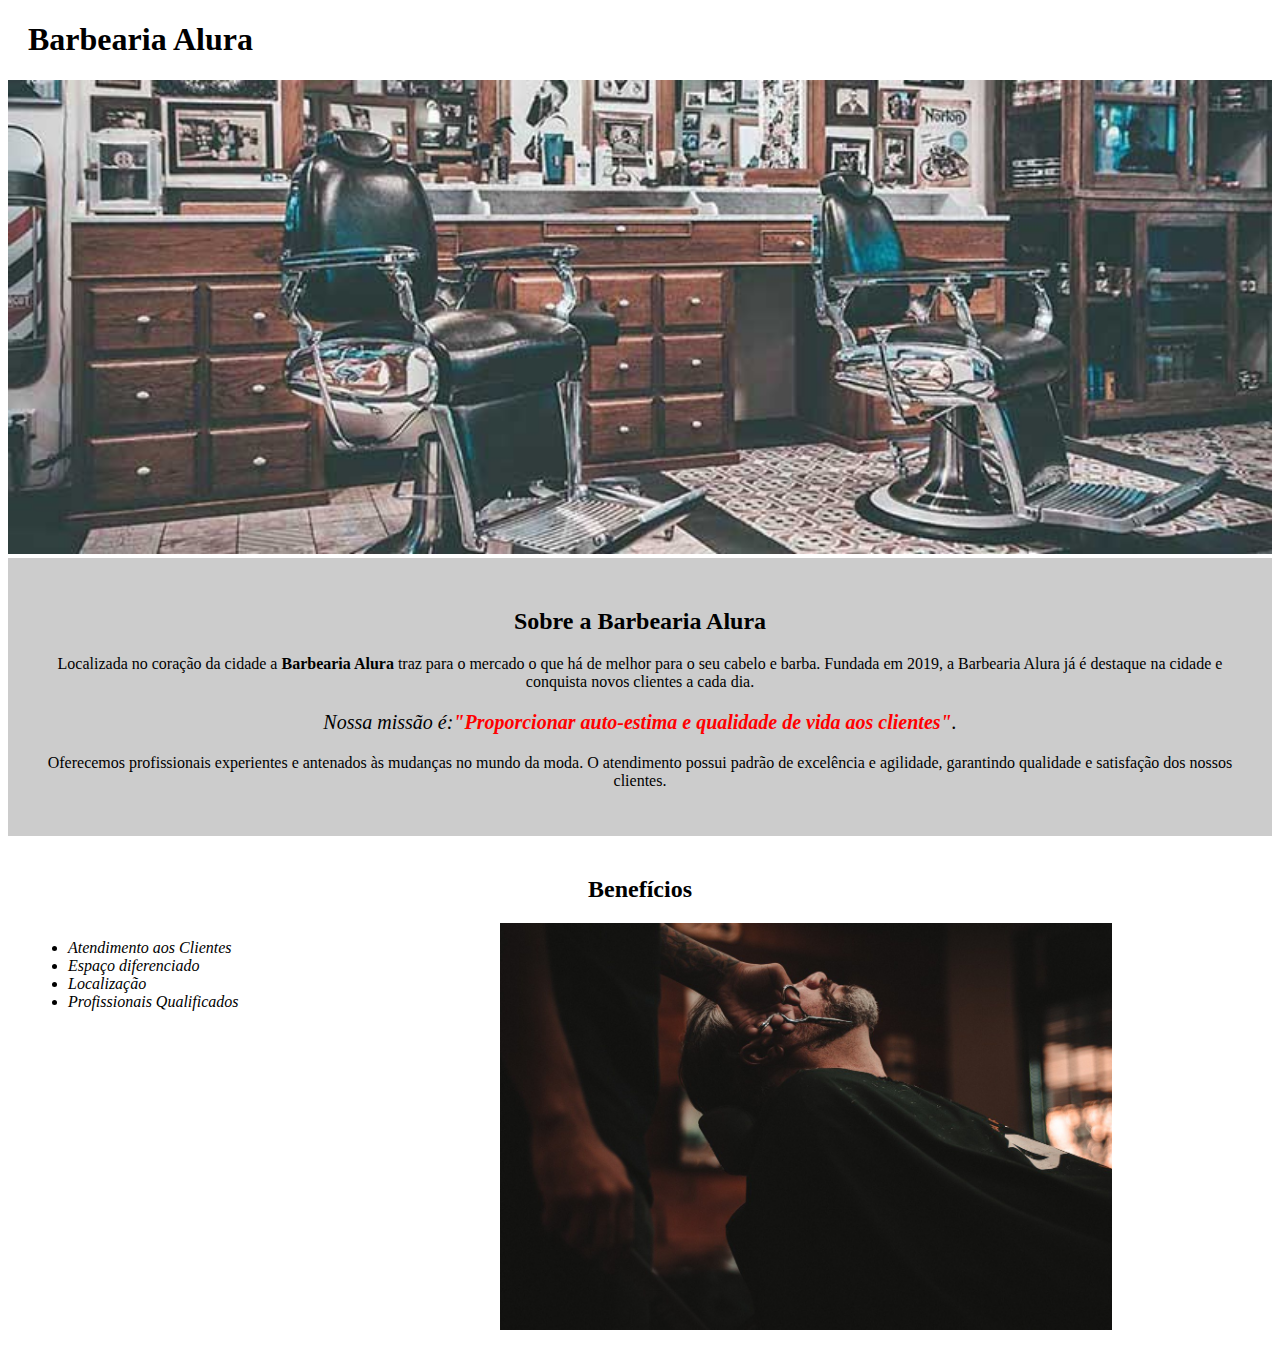
==== index.html @ 4d6434f4 "first commit" ====
<!DOCTYPE html>
<html lang="pt-br">
  <head>
    <meta charset="UTF-8" />
    <link rel="stylesheet" href="style-home.css" />
    <meta http-equiv="X-UA-Compatible" content="IE=edge" />
    <meta name="viewport" content="width=device-width, initial-scale=1.0" />
    <title>Barbearia Alura</title>
  </head>
  <body>
    <header>
        <h1 class="mainHeader">Barbearia Alura</h1>
    </header>

    <img id="banner" src="banner.jpg" />
    <div class="main">
      <h2 class="centerHeader">Sobre a Barbearia Alura</h2>

      <p>
        Localizada no coração da cidade a <strong>Barbearia Alura</strong> traz
        para o mercado o que há de melhor para o seu cabelo e barba. Fundada em
        2019, a Barbearia Alura já é destaque na cidade e conquista novos
        clientes a cada dia.
      </p>

      <p id="missao">
        <em>
          Nossa missão é:<strong>"Proporcionar auto-estima e qualidade de vida aos clientes"</strong>.
        </em>
      </p>

      <p>
        Oferecemos profissionais experientes e antenados às mudanças no mundo da
        moda. O atendimento possui padrão de excelência e agilidade, garantindo
        qualidade e satisfação dos nossos clientes.
      </p>
    </div>

    <div class="beneficios">
      <h2 class="centerHeader">Benefícios</h3>
      <ul>
        <li class="items">Atendimento aos Clientes</li>
        <li class="items">Espaço diferenciado</li>
        <li class="items">Localização</li>
        <li class="items">Profissionais Qualificados</li>
      </ul>
      <img src="beneficios.jpg" class="imgBeneficios">
    </div>
  </body>
</html>
---- style-home.css ----
body
{
    background: white;
}

#banner
{
    width: 100%;
}

.main
{
    background: #CCCCCC;
    padding: 30px;
}

.mainHeader
{
    padding-left: 20px;
}

.centerHeader
{
    text-align: center;
}

p 
{ 
    text-align: center;

}

#missao
{
    font-size: 20px;
}

em strong
{
    color: rgb(255, 0, 0);
}

.items
{
    font-style: italic;
}

.beneficios
{
    background: white;
    padding: 20px;
}

h2
{
    text-align: center;
}

ul
{
    display: inline-block;
    vertical-align: top;
    width: 20%;
    margin-right: 15%;
}

.imgBeneficios
{
    width: 50%;
}
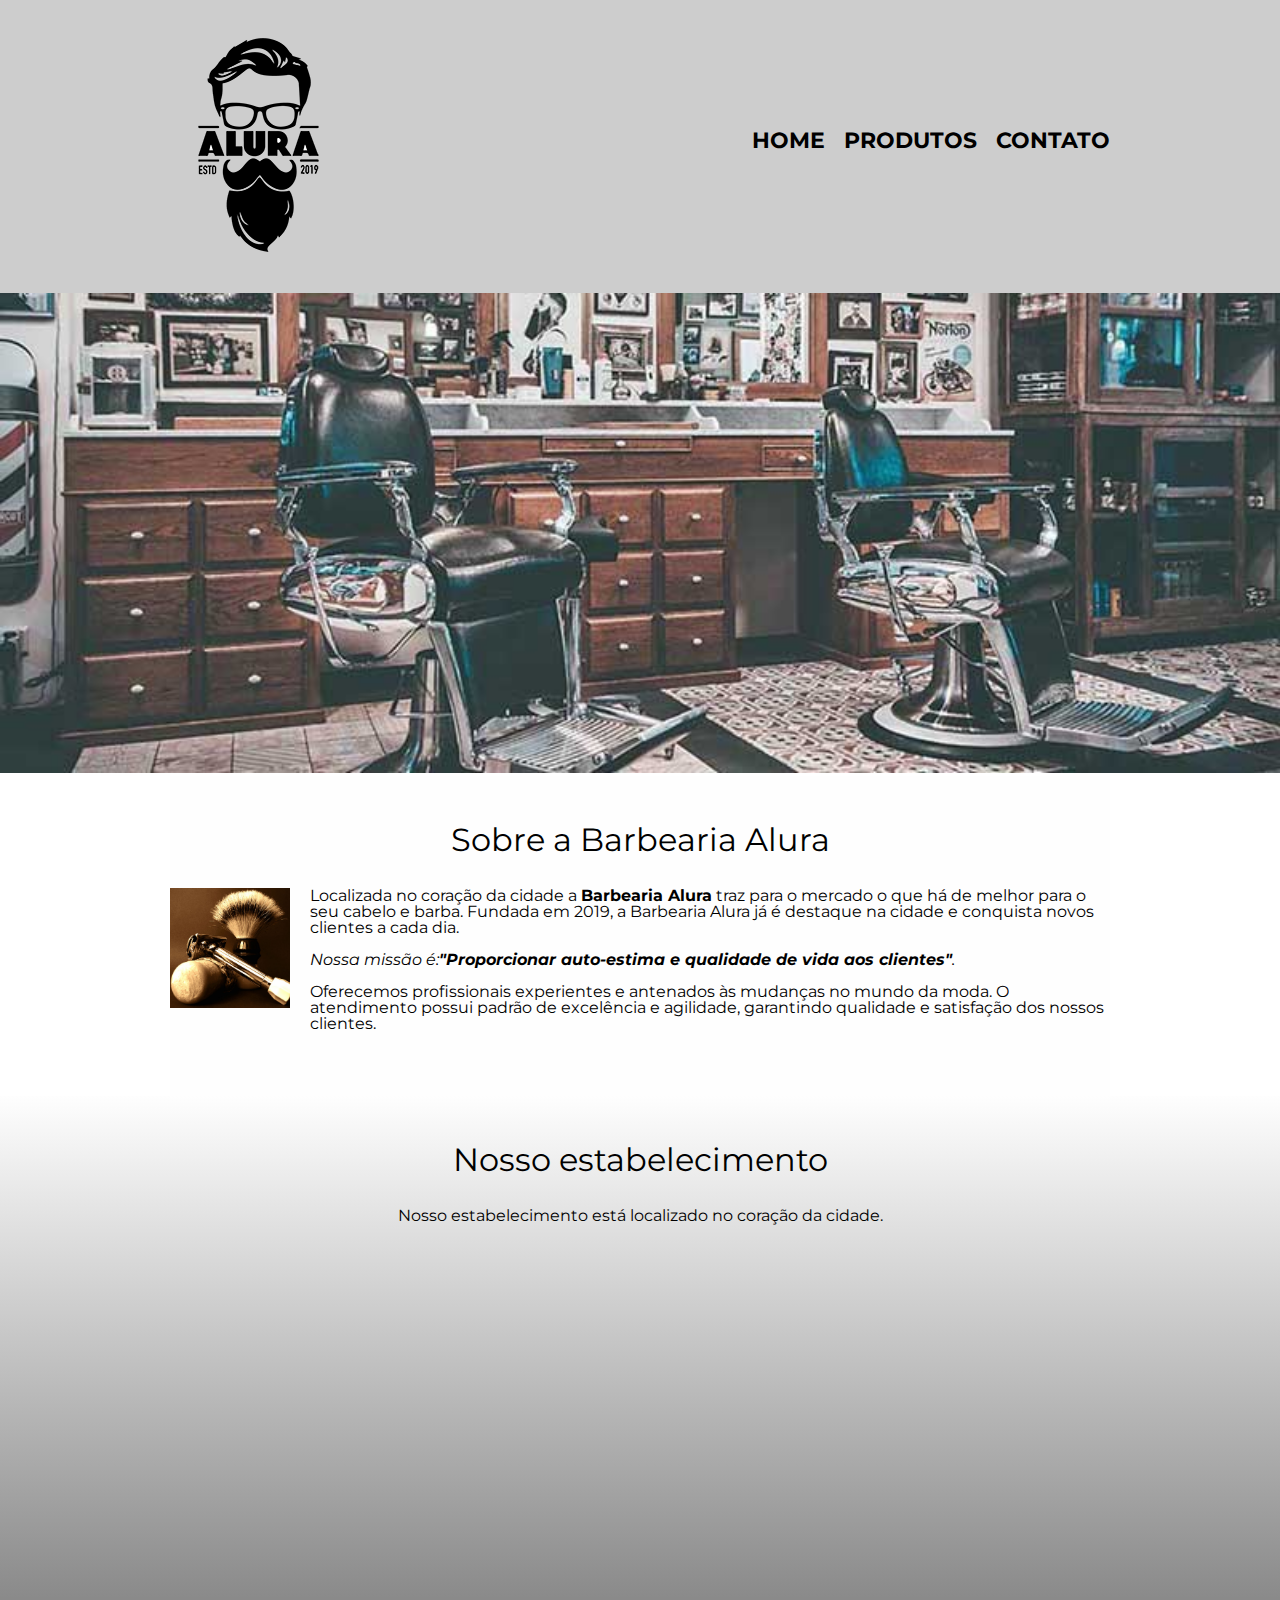
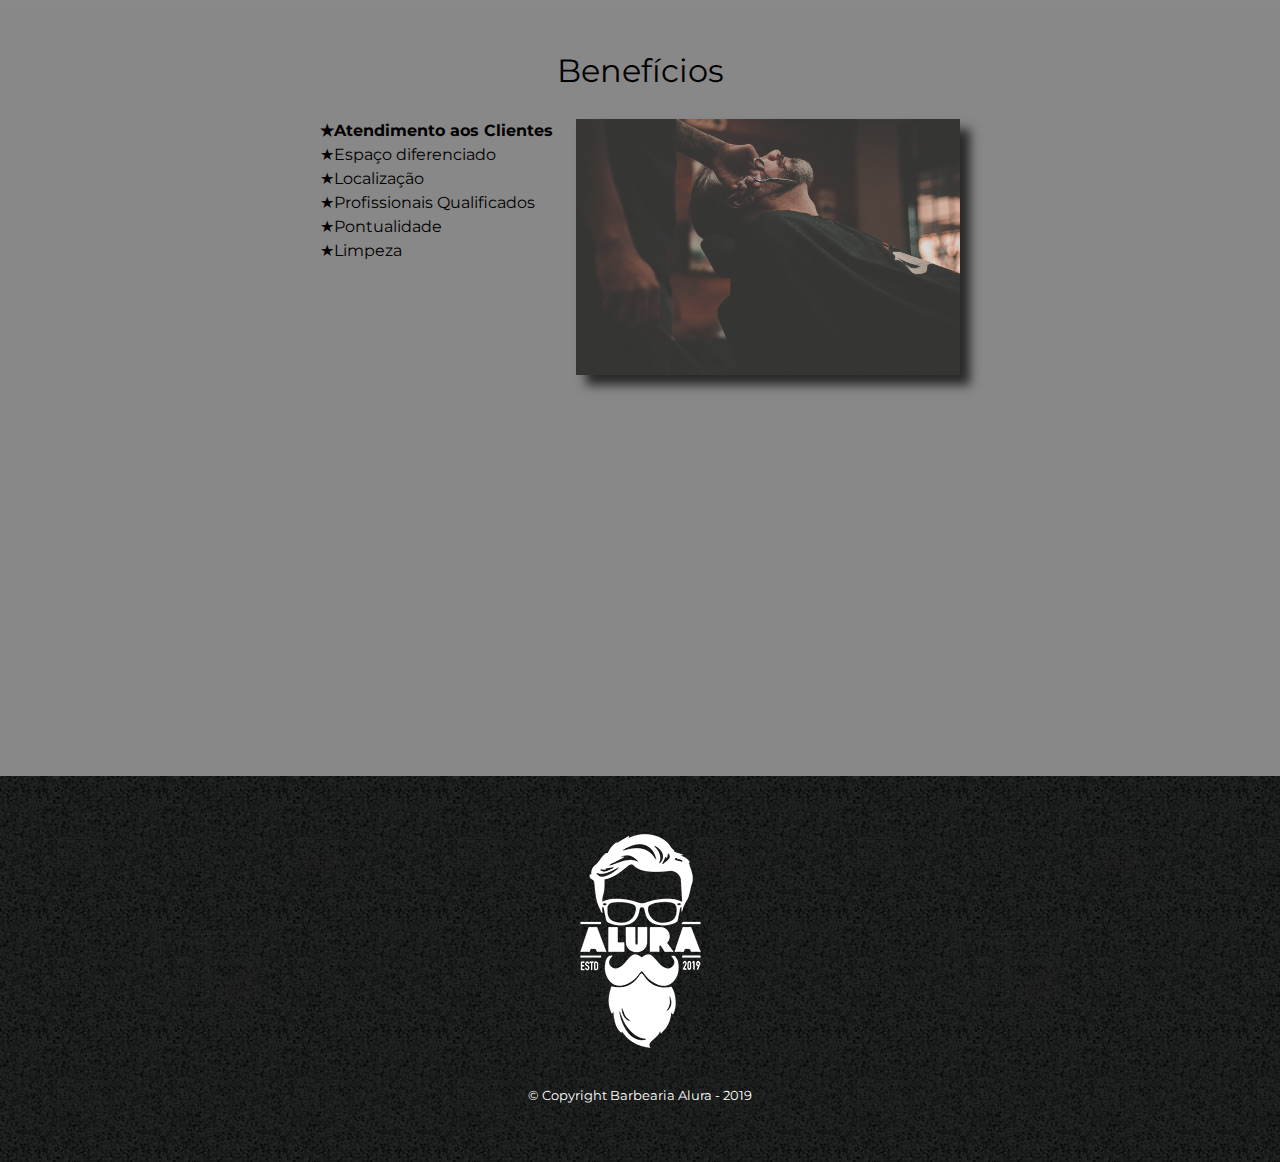
==== commit 72c72ce8: "Add files via upload" ====
--- a/index.html
+++ b/index.html
@@ -2,49 +2,86 @@
 <html lang="pt-br">
   <head>
     <meta charset="UTF-8" />
-    <link rel="stylesheet" href="style-home.css" />
     <meta http-equiv="X-UA-Compatible" content="IE=edge" />
     <meta name="viewport" content="width=device-width, initial-scale=1.0" />
     <title>Barbearia Alura</title>
+    <link rel="stylesheet" href="reset.css" />
+    <link rel="stylesheet" href="style.css" />
+    <link href="https://fonts.googleapis.com/css2?family=Montserrat:wght@100;400&display=swap" rel="stylesheet">
   </head>
   <body>
     <header>
-        <h1 class="mainHeader">Barbearia Alura</h1>
+      <div class="caixa">
+        <h1><img src="logo.png" alt="Logo da Barbearia Alura" /></h1>
+
+        <nav>
+          <ul>
+            <li><a href="index.html">Home</a></li>
+            <li><a href="produtos.html">Produtos</a></li>
+            <li><a href="contato.html">Contato</a></li>
+          </ul>
+        </nav>
+      </div>
     </header>
 
-    <img id="banner" src="banner.jpg" />
-    <div class="main">
-      <h2 class="centerHeader">Sobre a Barbearia Alura</h2>
+    <img class="banner" src="banner.jpg" />
 
-      <p>
-        Localizada no coração da cidade a <strong>Barbearia Alura</strong> traz
-        para o mercado o que há de melhor para o seu cabelo e barba. Fundada em
-        2019, a Barbearia Alura já é destaque na cidade e conquista novos
-        clientes a cada dia.
-      </p>
+    <main>
+      <section class="principal">
+        <h2 class="mainHeader">Sobre a Barbearia Alura</h2>
 
-      <p id="missao">
-        <em>
-          Nossa missão é:<strong>"Proporcionar auto-estima e qualidade de vida aos clientes"</strong>.
-        </em>
-      </p>
+        <img class="utensilios" src="utensilios.jpg" alt="Utensilios de um barbeiro">
 
-      <p>
-        Oferecemos profissionais experientes e antenados às mudanças no mundo da
-        moda. O atendimento possui padrão de excelência e agilidade, garantindo
-        qualidade e satisfação dos nossos clientes.
-      </p>
-    </div>
+        <p>
+          Localizada no coração da cidade a <strong>Barbearia Alura</strong> traz
+          para o mercado o que há de melhor para o seu cabelo e barba. Fundada em
+          2019, a Barbearia Alura já é destaque na cidade e conquista novos
+          clientes a cada dia.
+        </p>
 
-    <div class="beneficios">
-      <h2 class="centerHeader">Benefícios</h3>
-      <ul>
-        <li class="items">Atendimento aos Clientes</li>
-        <li class="items">Espaço diferenciado</li>
-        <li class="items">Localização</li>
-        <li class="items">Profissionais Qualificados</li>
-      </ul>
-      <img src="beneficios.jpg" class="imgBeneficios">
-    </div>
-  </body>
+        <p id="missao">
+          <em>
+            Nossa missão é:<strong>"Proporcionar auto-estima e qualidade de vida aos clientes"</strong>.
+          </em>
+        </p>
+
+        <p>
+          Oferecemos profissionais experientes e antenados às mudanças no mundo da
+          moda. O atendimento possui padrão de excelência e agilidade, garantindo
+          qualidade e satisfação dos nossos clientes.
+        </p>
+      </section>
+
+      <section class="mapa">
+        <h3 class="mainHeader">Nosso estabelecimento</h3>
+        <p>Nosso estabelecimento está localizado no coração da cidade.</p>
+        <div class="contentMapa">
+          <iframe src="https://www.google.com/maps/embed?pb=!1m16!1m12!1m3!1d1087.0687687265174!2d-46.63303594313683!3d-23.58822770903352!2m3!1f0!2f0!3f0!3m2!1i1024!2i768!4f13.1!2m1!1salura%20sp!5e0!3m2!1sen!2sbr!4v1640198263070!5m2!1sen!2sbr" width="100%" height="300" style="border:0;" allowfullscreen="" loading="lazy"></iframe>
+        </div>
+      </section>
+
+      <section class="beneficios">
+        <h2 class="mainHeader">Benefícios</h3>
+        <div class="contentBeneficios">
+          <ul class="listBeneficios">
+            <li class="items">Atendimento aos Clientes</li>
+            <li class="items">Espaço diferenciado</li>
+            <li class="items">Localização</li>
+            <li class="items">Profissionais Qualificados</li>
+            <li class="items">Pontualidade</li>
+            <li class="items">Limpeza</li>
+          </ul><img src="beneficios.jpg" class="imgBeneficios">
+      </div>
+        <div class="video">
+          <iframe width="100%" height="315" src="https://www.youtube.com/embed/wcVVXUV0YUY" title="YouTube video player" frameborder="0" allow="accelerometer; autoplay; clipboard-write; encrypted-media; gyroscope; picture-in-picture" allowfullscreen></iframe>
+        </div>
+      </section>
+    </main>
+
+
+  <footer>
+    <img src="logo-branco.png" alt="Logo da Barbearia Alura" />
+    <p class="copyright">&copy; Copyright Barbearia Alura - 2019</p>
+  </footer>
+</body>
 </html>
--- a/style.css
+++ b/style.css
@@ -0,0 +1,320 @@
+body
+{
+    font-family: 'Montserrat', sans-serif;
+}
+
+header
+{
+    background: #BBBBBBBB;
+    padding: 20px 0;
+}
+
+.caixa
+{
+    position: relative;
+    width: 940px;
+    margin: 0 auto;
+}
+
+nav
+{
+    position: absolute;
+    top: 110px;
+    right: 0;
+}
+
+nav li
+{
+    display: inline;
+    margin: 0 0 0 15px
+}
+
+nav a
+{
+    text-transform: uppercase;
+    font-weight: bold;
+    font-size: 22px;
+    color: #000000;
+    text-decoration: none;
+}
+
+nav a:hover
+{
+    color: #C78C19;
+    text-decoration: underline;
+}
+
+.produtos
+{
+    width: 940px;
+    margin: 0 auto;
+    padding: 50px 0;
+}
+
+.produtos li
+{
+    display: inline-block;
+    text-align: center;
+    width: 30%;
+    vertical-align: top;
+    margin: 0 1.5%;
+    padding: 30px 20px;
+    box-sizing: border-box;
+    border: 2px solid #000000;
+    border-radius: 10px;
+}
+
+.produtos li:hover
+{
+    border-color: #C78C19;
+}
+
+.produtos li:active
+{
+    border-color: #088C19;
+}
+
+.produtos li:hover h2
+{
+    font-size: 34px;
+}
+
+.produtos h2
+{
+    font-size: 30px;
+    font-weight: bold;
+}
+
+.produto-descricao
+{
+    font-size: 18px;
+
+}
+
+.produto-preco
+{
+    font-size: 22px;
+    font-weight: bold;
+    margin-top: 10px;
+}
+
+footer
+{
+    text-align: center;
+    background: url("bg.jpg");
+    padding: 40px 0;
+}
+
+.copyright
+{
+    color: #FFFFFF;
+    font-size: 13px;
+    margin: 20px 0;
+}
+
+form
+{
+    margin: 40px 0;
+}
+
+form label, form legend
+{
+    display: block;
+    font-size: 20px;
+    margin: 0 0 10px;
+}
+
+.input-padrao
+{
+    display: block;
+    margin: 0 0 20px;
+    padding: 10px 25px;
+    width: 50%;
+}
+
+.checkbox
+{
+    margin: 20px 0;
+}
+
+.enviar
+{
+    width: 40%;
+    padding: 15px 0;
+    background: orange;
+    color: white;
+    font-weight: bold;
+    font-size: 18px;
+    border: none;
+    border-radius: 5px;
+    transition: 1s all;
+    cursor: pointer;
+}
+
+.enviar:hover
+{
+    background: darkorange;
+    transform: scale(1.2);
+}
+
+table
+{
+    margin: 20px 0 40px;
+}
+
+thead
+{
+    background: #555555;
+    color: white;
+    font-weight: bold;
+}
+
+td, th
+{
+    border: 1px solid #000000;
+    padding: 15px 8px;
+}
+
+/*css da página inicial*/
+.banner
+{
+    width: 100%;
+}
+
+.mainHeader
+{
+    text-align: center;
+    font-size: 2em;
+    margin: 0 0 1em;
+    clear: left;
+}
+
+.principal
+{
+    padding: 3em 0;
+    background: #fefefe;
+    width: 940px;
+    margin: 0 auto;
+}
+
+.principal p 
+{
+    margin: 0 0 1em;
+}
+
+.principal strong
+{
+    font-weight: bold;
+}
+
+.principal em
+{
+    font-style: italic;
+}
+
+.imgBeneficios
+{
+    width: 100%;
+}
+
+.utensilios
+{
+    width: 120px;
+    float: left;
+    margin: 0 20px 20px 0;
+}
+
+.mapa
+{
+    padding: 3em 0;
+    background: linear-gradient(#fefefe, #888888);
+}
+
+.contentMapa
+{
+    width: 940px;
+    margin: 0 auto;
+}
+
+.mapa p
+{
+    margin: 0 0 2em;
+    text-align: center;
+}
+
+.video
+{
+    width: 560px;
+    margin: 1em auto;
+}
+
+.beneficios
+{
+    padding: 3em 0;
+    background: #888888;
+}
+
+.contentBeneficios
+{
+    width: 640px;
+    margin: 0 auto;
+}
+
+.imgBeneficios
+{
+    width: 60%;
+    opacity: 0.7;
+    transition: 1s;
+    box-shadow: 10px 10px 10px #000000;
+}
+
+.imgBeneficios:hover
+{
+    opacity: 1;
+    transition: 1s;
+}
+
+.listBeneficios
+{
+    width: 40%;
+    display: inline-block;
+    vertical-align: top;
+}
+
+.items
+{
+    line-height: 1.5;
+}
+
+.items:before
+{
+    content: "★";
+}
+
+.items:first-child
+{
+    font-weight: bold;
+}
+
+@media screen and (max-width: 480px)
+{
+    .caixa, .principal, .contentBeneficios, .contentMapa, .video
+    {
+        width: auto;
+    }
+
+    h1
+    {
+        text-align: center;
+    }
+
+    nav
+    {
+        position: static;
+    }
+
+    .listBeneficios, .imgBeneficios
+    {
+        width: 100%;
+    }
+}